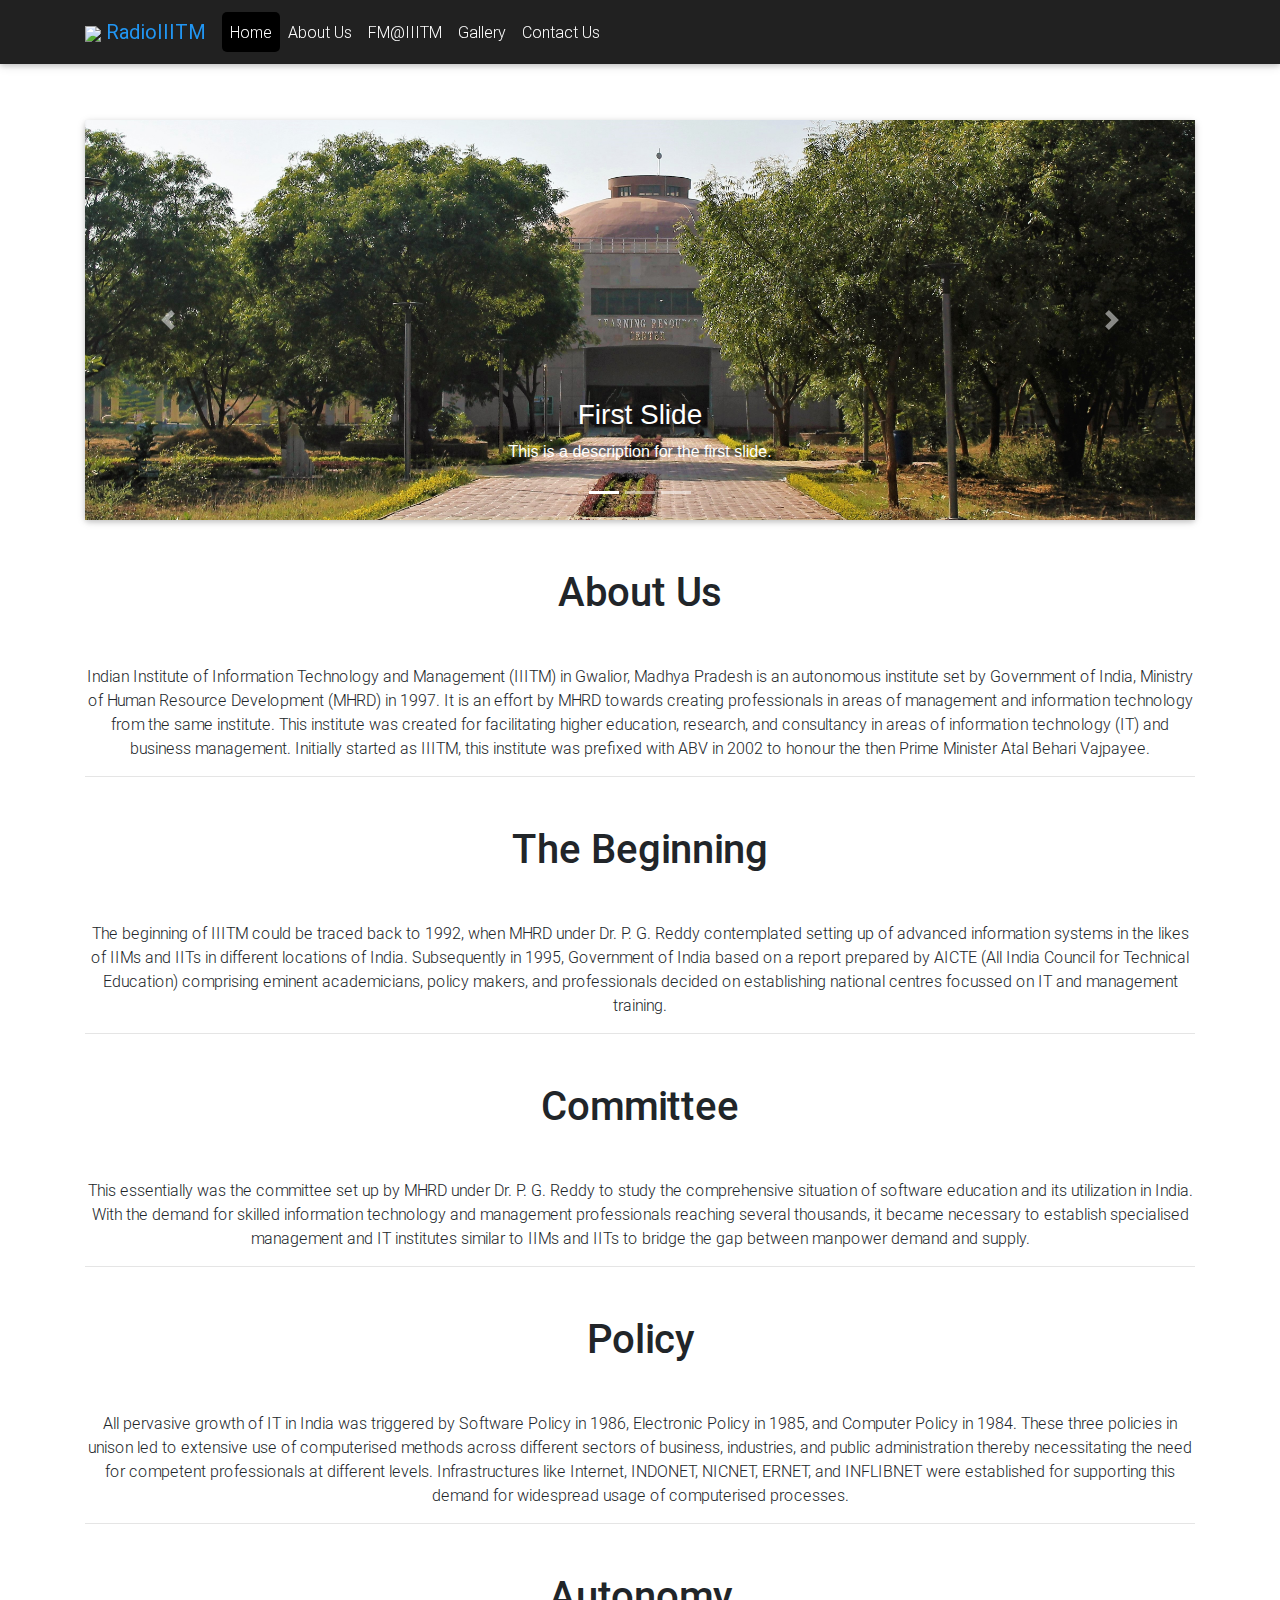
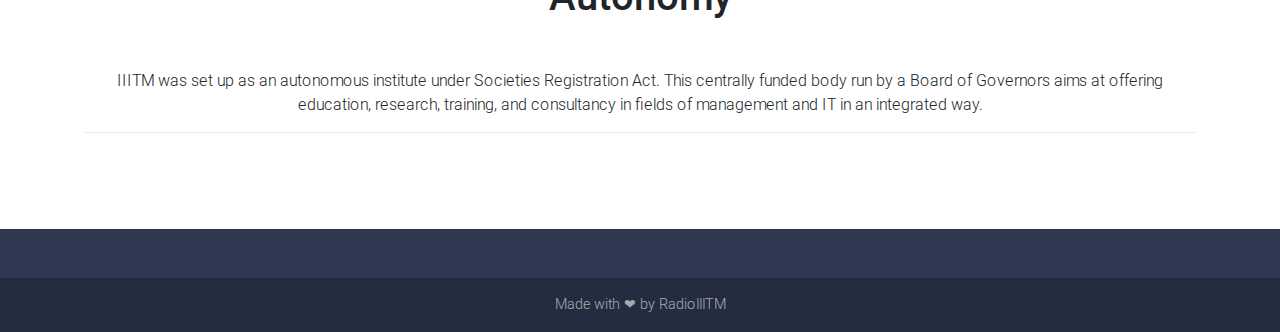
==== aboutus.html @ 73d0d8b4 "Add files via upload" ====
<!DOCTYPE html>
<html lang="en">

<head>
    <meta charset="utf-8">
    <meta name="viewport" content="width=device-width, initial-scale=1, shrink-to-fit=no">
    <meta http-equiv="x-ua-compatible" content="ie=edge">
    <title>IIITM Radio</title>
    <link rel="stylesheet" href="https://maxcdn.bootstrapcdn.com/font-awesome/4.7.0/css/font-awesome.min.css">
    <!-- <link rel="stylesheet" type="text/css" href="css/bootstrap1.css"> -->
    <!-- Bootstrap core CSS -->
    <link href="css/bootstrap.min.css" rel="stylesheet">
    <!-- Material Design Bootstrap -->
    <link href="css/mdb.min.css" rel="stylesheet">
    <!-- Your custom styles (optional) -->
    <link rel="stylesheet" type="text/css" href="radiocs.css">
    <link rel="icon" href="favicon.ico">
</head>

<body>

    <!--Main Navigation-->
    <header>
<button onclick="topFunction()" id="myBtn" title="Go to top"><h3 id="arrow">&#8593;</h3></button>
        <!-- Navbar -->
        <nav class="navbar fixed-top navbar-expand-md bg-dark navbar-dark scrolling-navbar">
            <div class="container">

                <!-- Brand -->
                <a class="navbar-brand waves-effect" href="https://www.iiitm.ac.in" target="_blank">
                    <img src="favicon.ico">
                    <strong class="blue-text">RadioIIITM</strong>
                </a>

                <!-- Collapse -->
                <button class="navbar-toggler" type="button" data-toggle="collapse" data-target="#navbarSupportedContent" aria-controls="navbarSupportedContent"
                    aria-expanded="false" aria-label="Toggle navigation">
                    <span class="navbar-toggler-icon"></span>
                </button>

                <!-- Links -->
                <div class="collapse navbar-collapse" id="navbarSupportedContent">

                    <!-- Left -->
                    <ul class="navbar-nav mr-auto">
                        <li class="nav-item" id="home">
                            <a class="nav-link waves-effect" href="index.html" id="cl">Home
                                <!-- <span class="sr-only">(current)</span> -->
                            </a>
                        </li>
                        <li class="nav-item" id="abt">
                            <a class="nav-link waves-effect" href="aboutus.html" id="cli">About Us</a>
                        </li>
                        <li class="nav-item" id="fm">
                            <a class="nav-link waves-effect" onclick="revealRadio()" id="clj">FM@IIITM</a>
                        </li>
                        <li class="nav-item" >
                            <a class="nav-link waves-effect" href="gallery.html" id="clj">Gallery</a>
                        </li>
                        <li class="nav-item" id="contact1">
                            <a class="nav-link waves-effect" href="contact.html" id="clk">Contact Us</a>
                        </li>
                    </ul>

                </div>

            </div>
        </nav>
        <!-- Navbar -->

    </header>
    <!--Main Navigation-->
<br>
    <!--Main layout-->
    <div class="mt-5 pt-5" id="newsfeed">
    	
        <div class="container">

            <!--Section: Jumbotron-->
            <section class="card">

                <!-- Content -->
                <iframe frameborder="0" style="height: 400px; overflow:scroll; width: 100%" src="acarousel.html" marginheight="1" marginwidth="1" name="cboxmain" id="cboxmain" seamless="seamless" scrolling="no" frameborder="0" allowtransparency="true" ></iframe>
                <!-- Content -->
            </section>
         </div>
        
    </div>
    <!--Main layout-->
<div class="container">
<section class="pt-5">

                <!-- Heading & Description -->
                <div class="wow fadeIn">
                    <!--Section heading-->
                    <h2 class="h1 text-center mb-5">About Us</h2>
                    <!--Section description-->
                    <p class="text-center">Indian Institute of Information Technology and Management (IIITM) in Gwalior, Madhya Pradesh is an autonomous institute set by Government of India, Ministry of Human Resource Development (MHRD) in 1997. It is an effort by MHRD towards creating professionals in areas of management and information technology from the same institute. This institute was created for facilitating higher education, research, and consultancy in areas of information technology (IT) and business management. Initially started as IIITM, this institute was prefixed with ABV in 2002 to honour the then Prime Minister Atal Behari Vajpayee. </p>
                </div>
                <hr class="mb-5">
                <div class="wow fadeIn">
                    <!--Section heading-->
                    <h2 class="h1 text-center mb-5">The Beginning</h2>
                    <!--Section description-->
                    <p class="text-center">The beginning of IIITM could be traced back to 1992, when MHRD under Dr. P. G. Reddy contemplated setting up of advanced information systems in the likes of IIMs and IITs in different locations of India. Subsequently in 1995, Government of India based on a report prepared by AICTE (All India Council for Technical Education) comprising eminent academicians, policy makers, and professionals decided on establishing national centres focussed on IT and management training.  </p>
                </div>
                <hr class="mb-5">
                <div class="wow fadeIn">
                    <!--Section heading-->
                    <h2 class="h1 text-center mb-5">Committee</h2>
                    <!--Section description-->
                    <p class="text-center">This essentially was the committee set up by MHRD under Dr. P. G. Reddy to study the comprehensive situation of software education and its utilization in India. With the demand for skilled information technology and management professionals reaching several thousands, it became necessary to establish specialised management and IT institutes similar to IIMs and IITs to bridge the gap between manpower demand and supply. </p>
                </div>
                <hr class="mb-5">
                <div class="wow fadeIn">
                    <!--Section heading-->
                    <h2 class="h1 text-center mb-5">Policy</h2>
                    <!--Section description-->
                    <p class="text-center">All pervasive growth of IT in India was triggered by Software Policy in 1986, Electronic Policy in 1985, and Computer Policy in 1984. These three policies in unison led to extensive use of computerised methods across different sectors of business, industries, and public administration thereby necessitating the need for competent professionals at different levels. Infrastructures like Internet, INDONET, NICNET, ERNET, and INFLIBNET were established for supporting this demand for widespread usage of computerised processes. </p>
                </div>
                <hr class="mb-5">
                <div class="wow fadeIn">
                    <!--Section heading-->
                    <h2 class="h1 text-center mb-5">Autonomy</h2>
                    <!--Section description-->
                    <p class="text-center">IIITM was set up as an autonomous institute under Societies Registration Act. This centrally funded body run by a Board of Governors aims at offering education, research, training, and consultancy in fields of management and IT in an integrated way. </p>
                </div>
                <hr class="mb-5">
            </section>
        </div>

	


<br>


    <!--Footer-->
    <footer class="page-footer text-center font-small mdb-color darken-2 mt-4 wow fadeIn" class="footer" id="foot">

        <!--Call to action-->
       
        <hr class="my-4">

        <!-- Social icons -->
        <div class="pb-4">
            <!-- <a href="https://www.facebook.com/" target="_blank">
                <i class="fa fa-facebook mr-3"></i>
            </a>

            <a href="https://twitter.com/" target="_blank">
                <i class="fa fa-twitter mr-3"></i>
            </a>

            <a href="https://www.youtube.com/" target="_blank">
                <i class="fa fa-youtube mr-3"></i>
            </a>
            <a href="https://www.instagram.com/" target="_blank">
                <i class="fa fa-instagram mr-3"></i>
            </a> -->
            
        </div>
        <!-- Social icons -->

        <!--Copyright-->
        <div class="footer-copyright py-3">
            Made with ❤ by RadioIIITM

        </div>
        <!--/.Copyright-->

    </footer>
    <!--/.Footer-->

    <!-- SCRIPTS -->
    <!-- JQuery -->
    <script type="text/javascript" src="js/jquery-3.3.1.min.js"></script>
    <!-- Bootstrap tooltips -->
    <script type="text/javascript" src="js/popper.min.js"></script>
    <!-- Bootstrap core JavaScript -->
    <script type="text/javascript" src="js/bootstrap.min.js"></script>
    <!-- MDB core JavaScript -->
    <script type="text/javascript" src="js/mdb.min.js"></script>
    <!-- Initializations -->
    <script type="text/javascript">
        // Animations initialization
        new WOW().init();
    </script>
    <script src="radiojs.js"></script>
        <!-- when opened , home tab is black -->
    <script>
        var limit=500;
    document.getElementById("home").style.backgroundColor = 'black';
    document.getElementById("home").style.borderRadius = '5px';

    window.onscroll = function() {scrollFunction()};

function scrollFunction() {
  if (document.body.scrollTop > limit || document.documentElement.scrollTop > limit) {
    document.getElementById("myBtn").style.display = "block";
  } else {
    document.getElementById("myBtn").style.display = "none";
  }
}

// When the user clicks on the button, scroll to the top of the document
function topFunction() {
  document.body.scrollTop = 0;
  document.documentElement.scrollTop = 0;
}
    </script>
</body>
</html>
---- radiocs.css ----
#cl{
	color:white;
}

.navbar-toggler-icon{
	border-color: white; 
	outline: white;
	border-radius: 5px;
}

.navbar{
	background-color: #5f5f5f; 
}

#myBtn {
  display: none;
  position: fixed;
  bottom: 20px;
  right: 30px;
  z-index: 99;
  font-size: 18px;
  border: none;
  outline: none;
  background-color: #66ffff;
  color: white;
  cursor: pointer;
  padding: 15px;
  border-radius: 4px;
}

#myBtn:hover {
  background-color: #555;
}

#arrow{
	color: black;
}
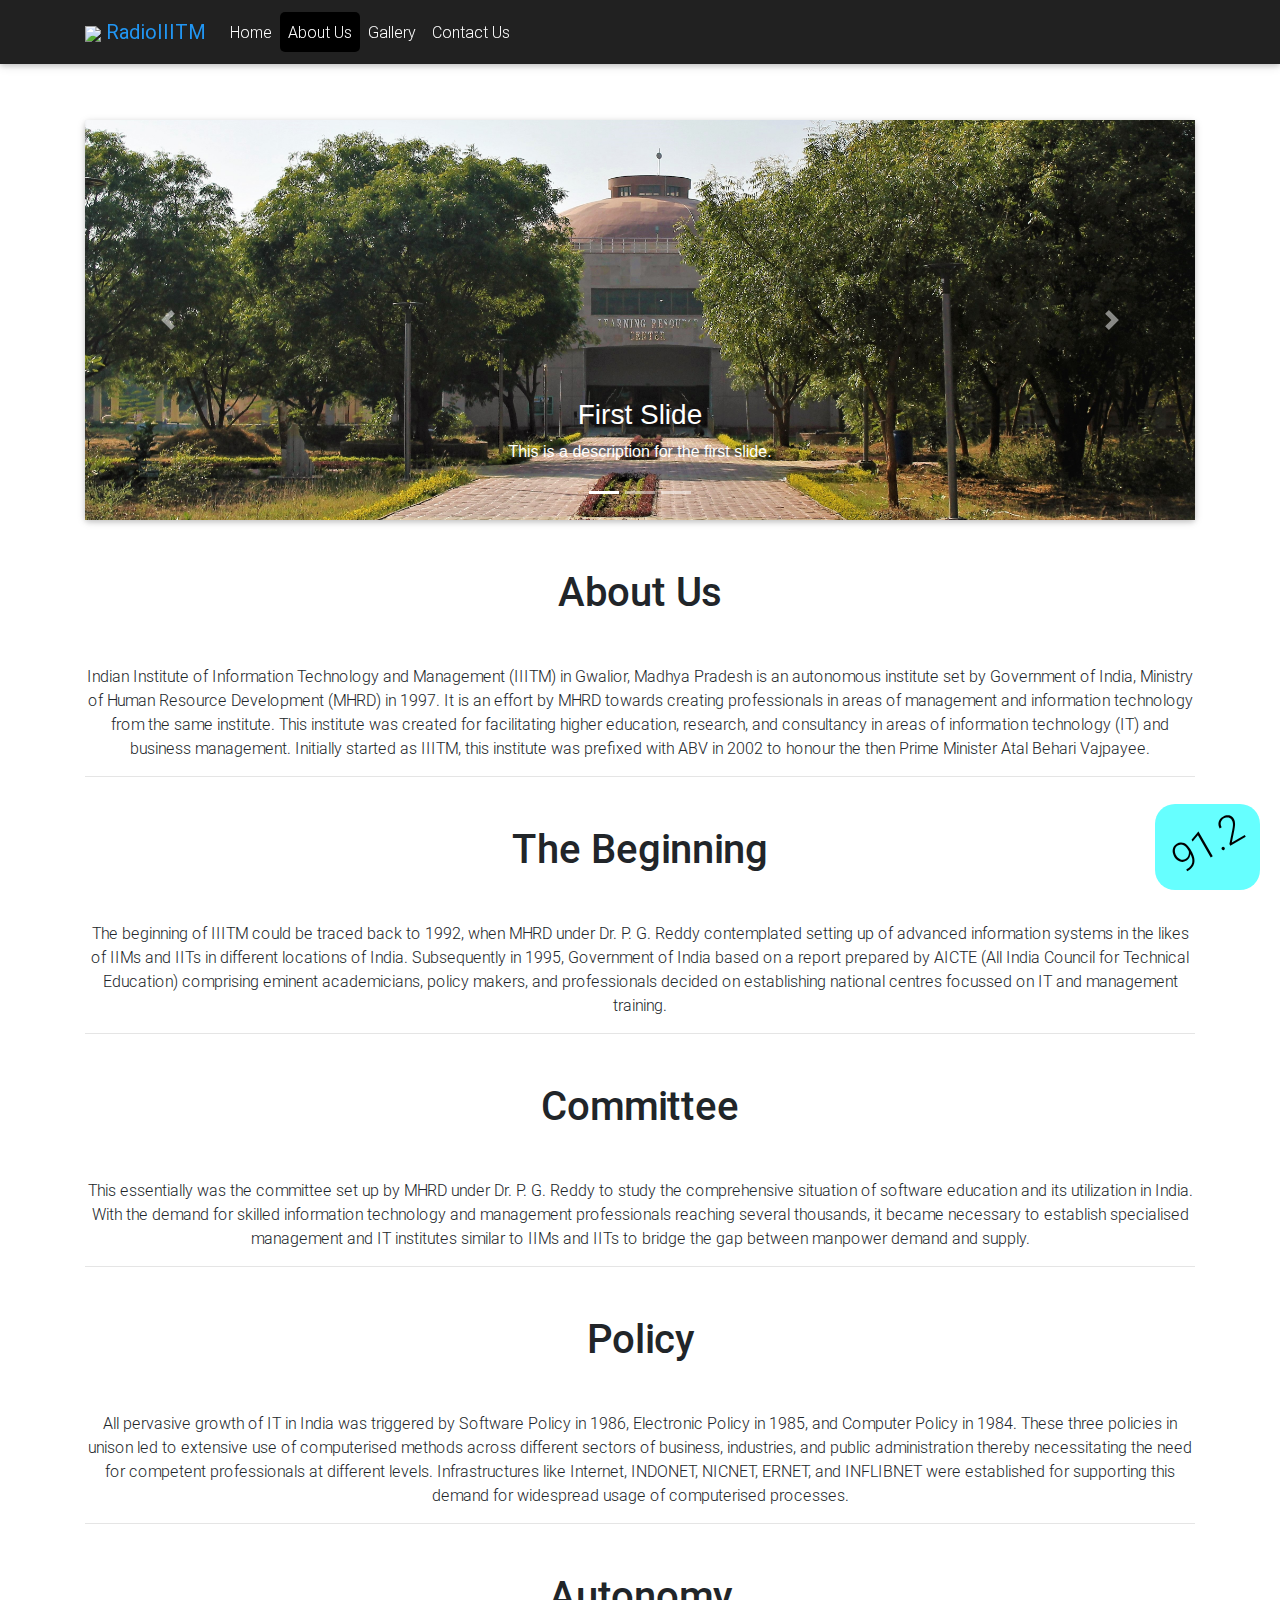
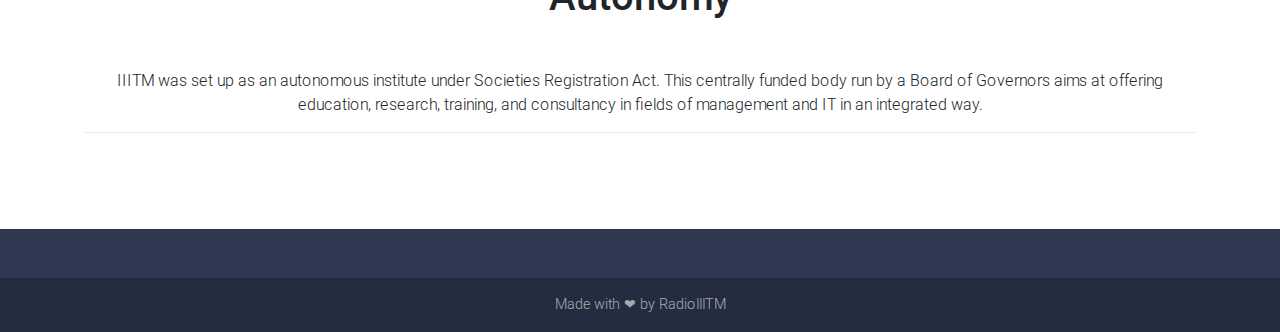
==== commit 6aa931e7: "fixed navbar and  added fm btn" ====
--- a/aboutus.html
+++ b/aboutus.html
@@ -21,7 +21,7 @@
 
     <!--Main Navigation-->
     <header>
-<button onclick="topFunction()" id="myBtn" title="Go to top"><h3 id="arrow">&#8593;</h3></button>
+<button  id="myBtn" title="Go to top"><h1 id="arrow">91.2</h1></button>
         <!-- Navbar -->
         <nav class="navbar fixed-top navbar-expand-md bg-dark navbar-dark scrolling-navbar">
             <div class="container">
@@ -51,10 +51,8 @@
                         <li class="nav-item" id="abt">
                             <a class="nav-link waves-effect" href="aboutus.html" id="cli">About Us</a>
                         </li>
-                        <li class="nav-item" id="fm">
-                            <a class="nav-link waves-effect" onclick="revealRadio()" id="clj">FM@IIITM</a>
-                        </li>
-                        <li class="nav-item" >
+
+                        <li class="nav-item"  id="gallery">
                             <a class="nav-link waves-effect" href="gallery.html" id="clj">Gallery</a>
                         </li>
                         <li class="nav-item" id="contact1">
@@ -73,7 +71,7 @@
 <br>
     <!--Main layout-->
     <div class="mt-5 pt-5" id="newsfeed">
-    	
+
         <div class="container">
 
             <!--Section: Jumbotron-->
@@ -84,7 +82,7 @@
                 <!-- Content -->
             </section>
          </div>
-        
+
     </div>
     <!--Main layout-->
 <div class="container">
@@ -129,7 +127,7 @@
             </section>
         </div>
 
-	
+
 
 
 <br>
@@ -139,7 +137,7 @@
     <footer class="page-footer text-center font-small mdb-color darken-2 mt-4 wow fadeIn" class="footer" id="foot">
 
         <!--Call to action-->
-       
+
         <hr class="my-4">
 
         <!-- Social icons -->
@@ -158,7 +156,7 @@
             <a href="https://www.instagram.com/" target="_blank">
                 <i class="fa fa-instagram mr-3"></i>
             </a> -->
-            
+
         </div>
         <!-- Social icons -->
 
@@ -190,24 +188,8 @@
         <!-- when opened , home tab is black -->
     <script>
         var limit=500;
-    document.getElementById("home").style.backgroundColor = 'black';
-    document.getElementById("home").style.borderRadius = '5px';
-
-    window.onscroll = function() {scrollFunction()};
-
-function scrollFunction() {
-  if (document.body.scrollTop > limit || document.documentElement.scrollTop > limit) {
-    document.getElementById("myBtn").style.display = "block";
-  } else {
-    document.getElementById("myBtn").style.display = "none";
-  }
-}
-
-// When the user clicks on the button, scroll to the top of the document
-function topFunction() {
-  document.body.scrollTop = 0;
-  document.documentElement.scrollTop = 0;
-}
+    document.getElementById("abt").style.backgroundColor = 'black';
+    document.getElementById("abt").style.borderRadius = '5px';
     </script>
 </body>
 </html>
--- a/radiocs.css
+++ b/radiocs.css
@@ -3,35 +3,35 @@
 }
 
 .navbar-toggler-icon{
-	border-color: white; 
+	border-color: white;
 	outline: white;
 	border-radius: 5px;
 }
 
 .navbar{
-	background-color: #5f5f5f; 
+	background-color: #5f5f5f;
 }
 
 #myBtn {
-  display: none;
+  display: block;
   position: fixed;
-  bottom: 20px;
-  right: 30px;
+  bottom: 10px;
+  right: 20px;
   z-index: 99;
   font-size: 18px;
   border: none;
   outline: none;
+	/* width: 20px; */
+	/* height: 20px; */
   background-color: #66ffff;
   color: white;
   cursor: pointer;
   padding: 15px;
-  border-radius: 4px;
+  border-radius: 20px;
 }
 
-#myBtn:hover {
-  background-color: #555;
-}
 
 #arrow{
 	color: black;
-}+	transform: rotate(-30deg);
+}
